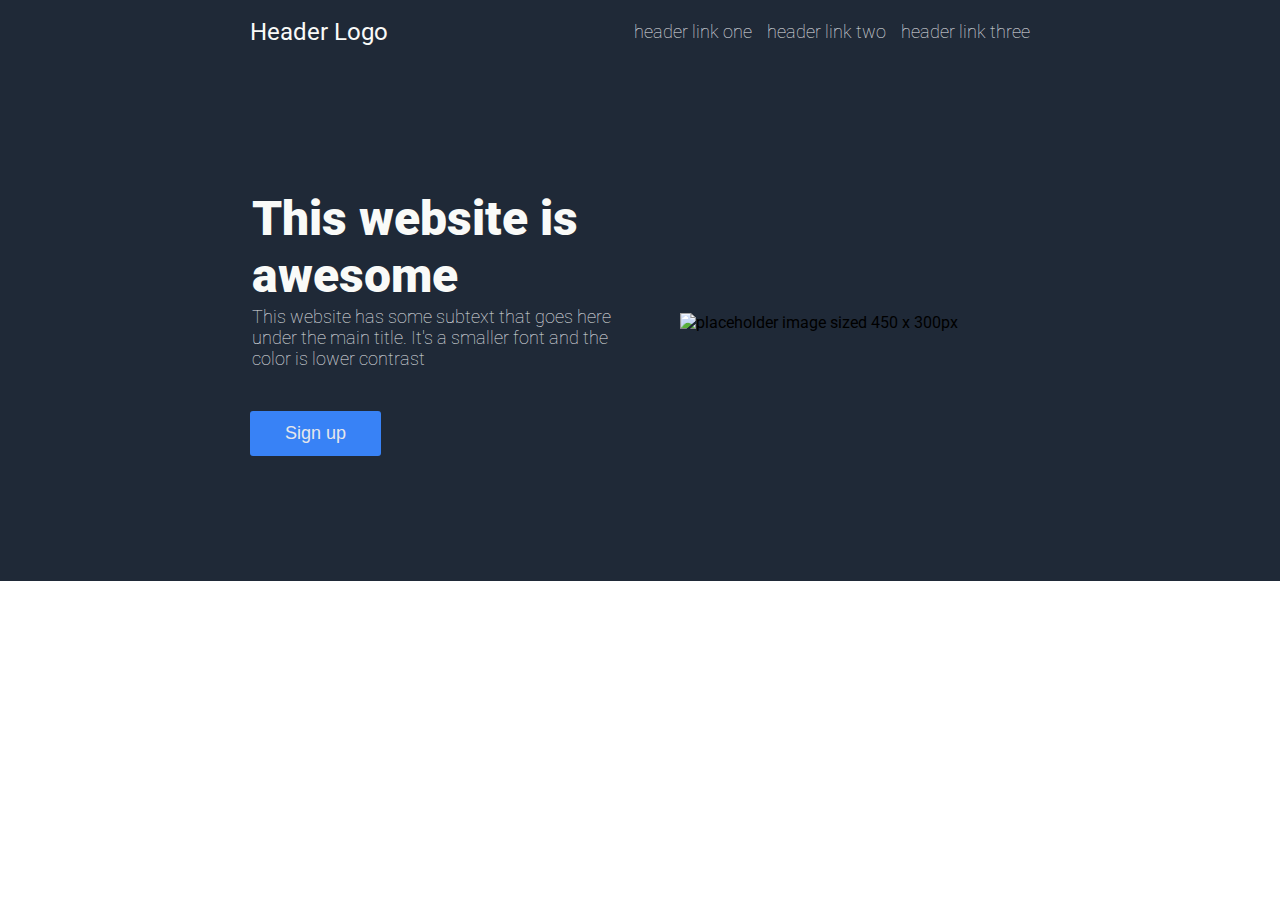
==== src/index.html @ 03d412c0 "added header and hero sections" ====
<!DOCTYPE html>
<html>
    <head>
        <meta charset="utf-8">
        <meta name="viewport" content="width=device-width">
        <title>Flex Landing Page</title>
        <link rel="stylesheet" href="./style.css">
        <link rel="preconnect" href="https://fonts.googleapis.com">
        <link rel="preconnect" href="https://fonts.gstatic.com" crossorigin>
        <link href="https://fonts.googleapis.com/css2?family=Roboto:ital,wght@0,100;0,300;0,400;0,700;0,900;1,300&display=swap" rel="stylesheet">
    </head>
    <body>

        <div class="blue-container">
            <div class="header">

                <div class="header-logo">Header Logo</div>

                <ul class="link-list">
                    <li class="link-item">header link one</li>
                    <li class="link-item">header link two</li>
                    <li class="link-item">header link three</li>
                </ul>

            </div>

            <div class="hero">
                <div class="hero-left">
                    <h1>This website is awesome</h1>
                    <p>This website has some subtext that goes here under the main title. It's a smaller font and the color is lower contrast</p>
                    <button>Sign up</button>
                </div>
                <div class="hero-right">
                    <img src="https://via.placeholder.com/450x300" alt="placeholder image sized 450 x 300px">
                </div>

            </div>
        </div>
        <div class="random-info-container">

        </div>

        <div class="inspiring-container">

        </div>

        <div class="call-to-container"></div>

        <div class="footer">

        </div>
    </body>
</html>
---- src/style.css ----
body {
    font-family: Roboto, sans-serif;
    padding: 0px;
    margin: 0;
}
.blue-container {
    background-color: #1F2937;
    padding-right: 250px;
    padding-left: 250px;
}
.header {
    display: flex;
    background-color: #1F2937;
    justify-content: space-between;
    align-items: center;
    padding-top: 5px;
    padding-bottom: 5px;
}

ul.link-list {
    display: flex;
    gap: 15px;
}

.header-logo {
    font-size: 24px;
    color: #F9FAF8;
}

.link-item {
    list-style: none;
    color: #E5E7EB;
    font-size: 18px;
    font-weight: 100;
}

.hero {
    display: flex;
    align-items: center;
    padding: 125px 0px;
    justify-content: space-between;
    gap: 40px;
}

.hero-left {
    max-width: 50%;
    flex: 0 1 auto;
}

.hero-left > h1 {
    color: #F9FAF8;
    font-size: 48px;
    font-weight: 900;
    margin: 2px;
}

.hero-left > p {
    color: #E5E7EB;
    font-size: 18px;
    font-weight: 100;
    margin: 2px;
}

.hero-left > button {
    margin-top: 40px;
    background-color: #3882F6;
    padding: 12px 35px;
    border-radius: 3px;
    border: none;
    color: #E5E7EB;
    font-size: 18px;
    font-weight: 400;
}

.hero-right {
    flex: 2 0 auto;
}
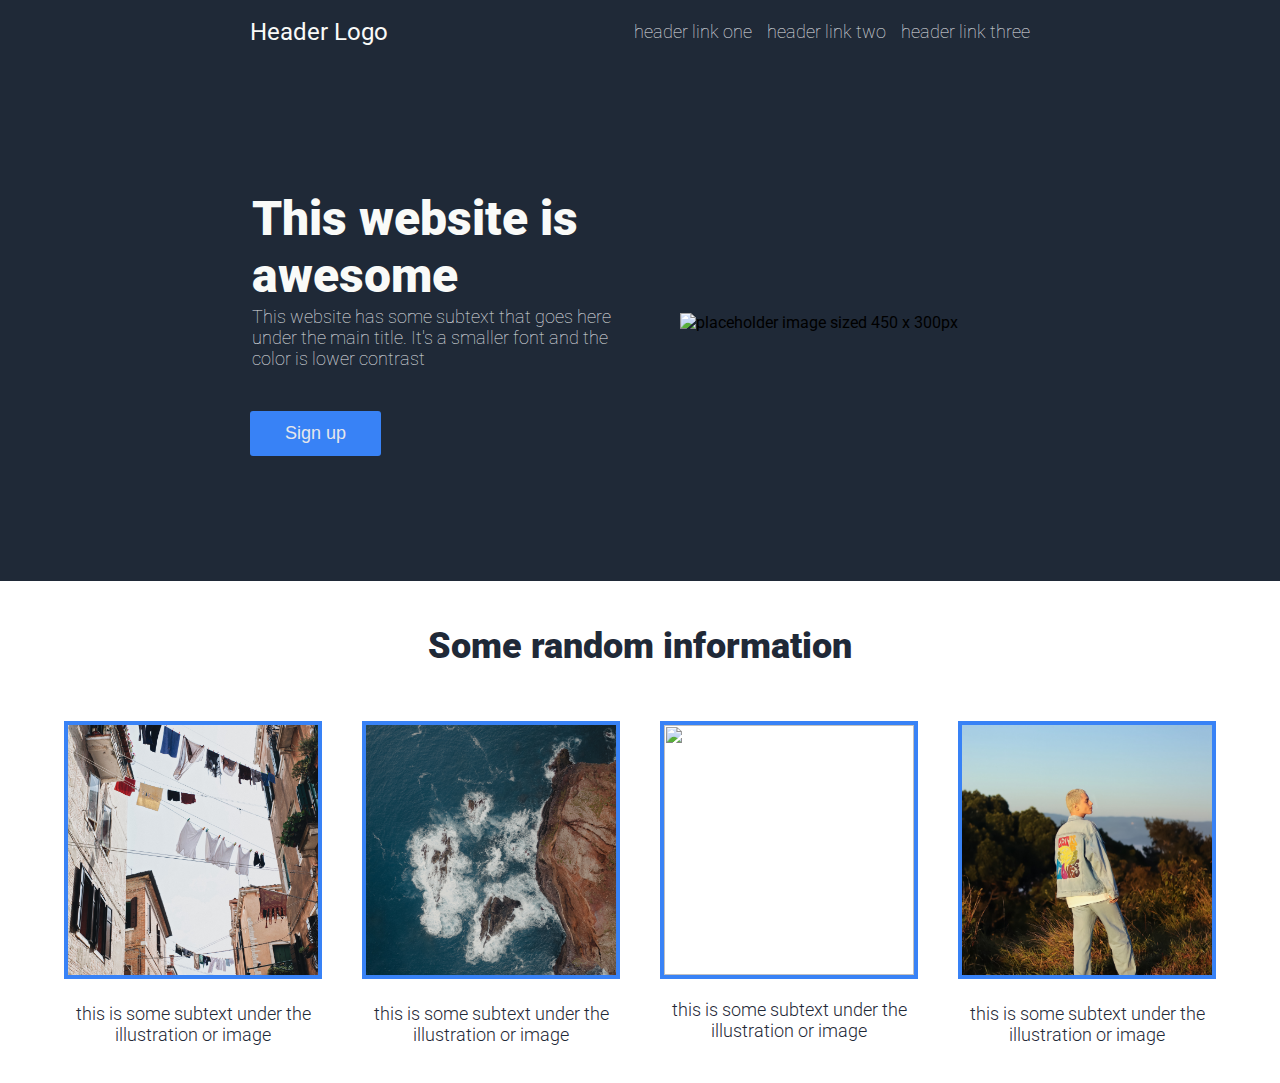
==== commit c5ccc970: "Finished landing page" ====
--- a/src/index.html
+++ b/src/index.html
@@ -37,7 +37,27 @@
             </div>
         </div>
         <div class="random-info-container">
+            <h1>Some random information</h1>
+            <div class="random-box-row">
+                <div class="random-box">
+                    <img src="../public/img1.jpg" alt="" class="box"/>
+                    <p class="random-box-info">this is some subtext under the illustration or image</p>
+                </div>
 
+                <div class="random-box">
+                    <img src="../public/img2.jpg" alt="" class="box"/>
+                    <p class="random-box-info">this is some subtext under the illustration or image</p>
+                </div>
+                <div class="random-box">
+                    <img src="../public/img3.jpg" alt="" class="box"/>
+                    <p class="random-box-info">this is some subtext under the illustration or image</p>
+                </div>
+                <div class="random-box">
+                    <img src="../public/img4.jpg" alt="" class="box"/>
+                    <p class="random-box-info">this is some subtext under the illustration or image</p>
+                </div>
+
+            </div>
         </div>
 
         <div class="inspiring-container">
--- a/src/style.css
+++ b/src/style.css
@@ -75,3 +75,43 @@
 .hero-right {
     flex: 2 0 auto;
 }
+
+.random-info-container {
+    background-color: #FFF;
+    padding: 20px 320px;
+    display: flex;
+    flex-direction: column;
+    align-items: center;
+    gap: 30px;
+
+}
+
+.random-info-container > h1 {
+    font-size: 36px;
+    font-weight: 900;
+    color: #1F2937;
+}
+
+.random-box-row {
+    display: flex;
+    flex-direction: row;
+    gap: 40px;
+    justify-content: space-between;
+}
+
+.box {
+    width: 250px;
+    height: 250px;
+    object-fit: cover;
+    border: 4px solid #3882F6;
+}
+
+
+.random-box > p {
+    margin-top: 20px;
+    font-size: 18px;
+    font-weight: 300;
+    color: #1F2937;
+    text-align: center;
+}
+
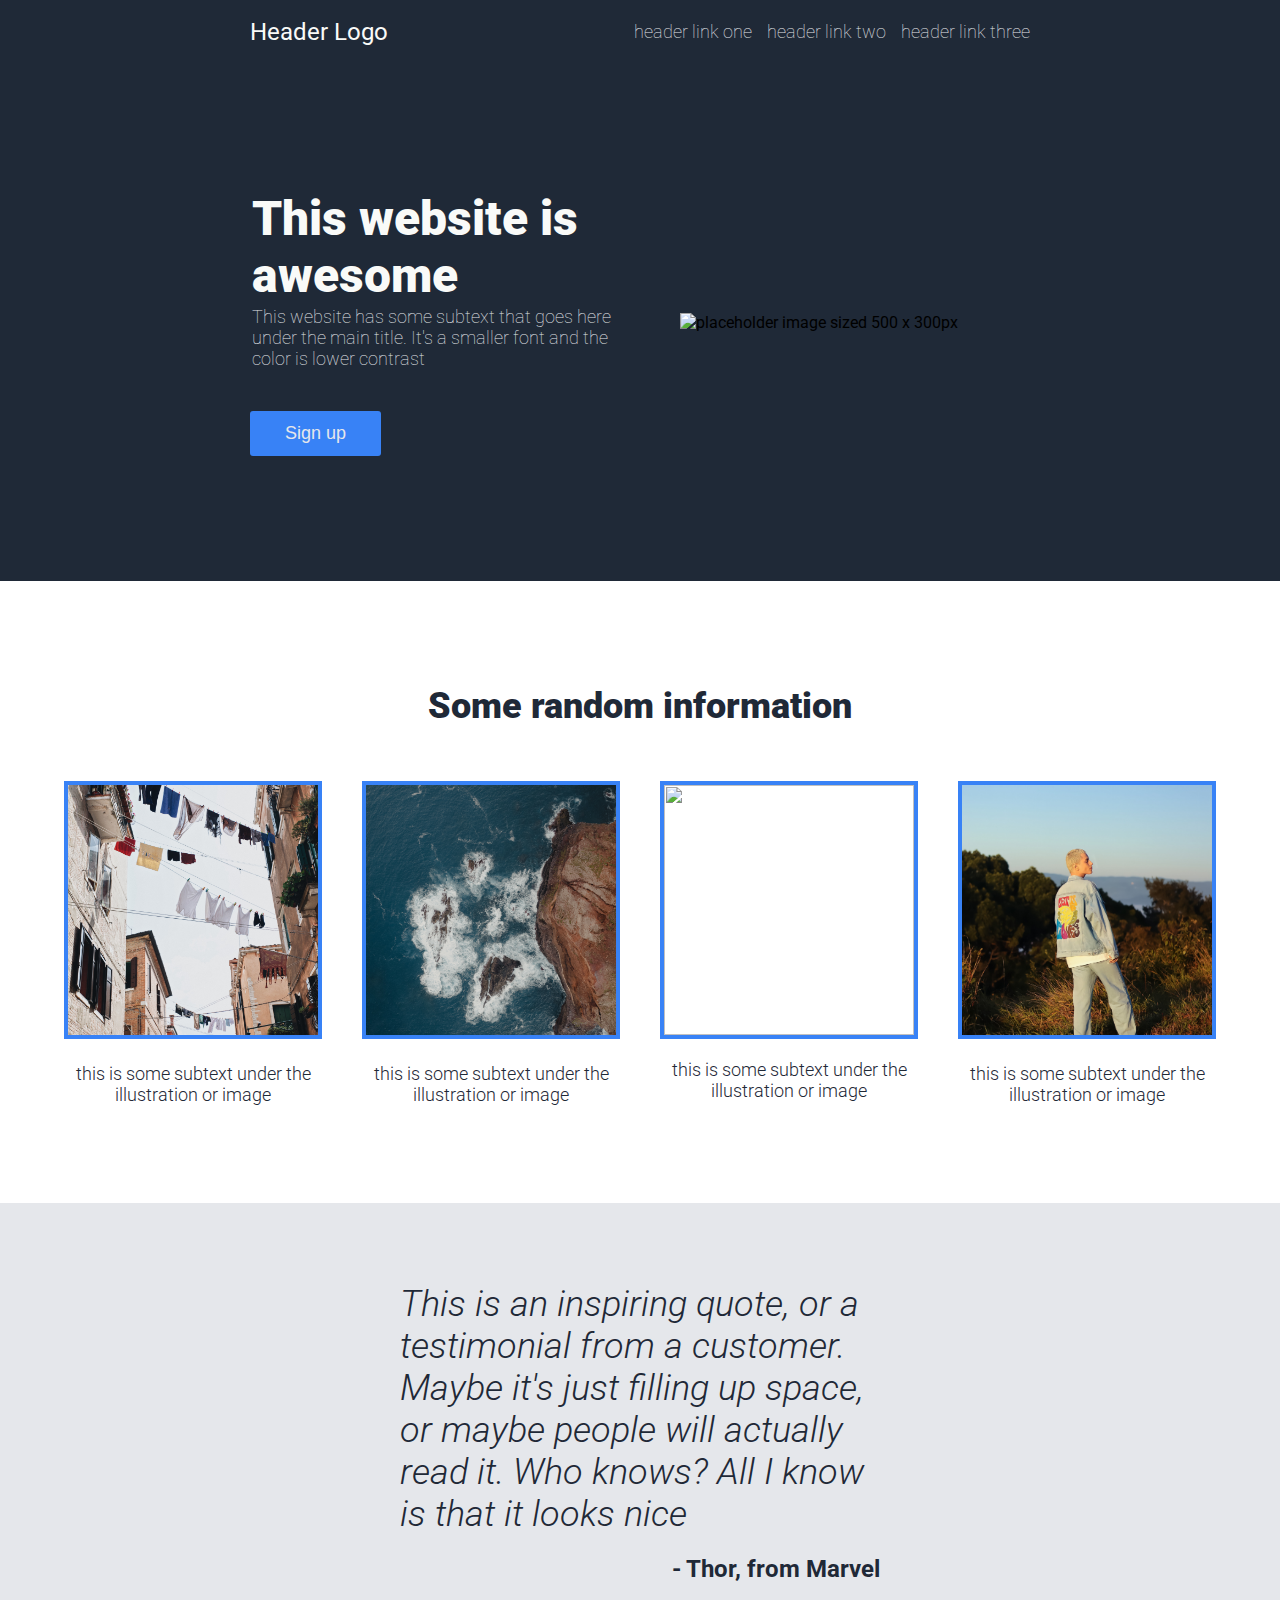
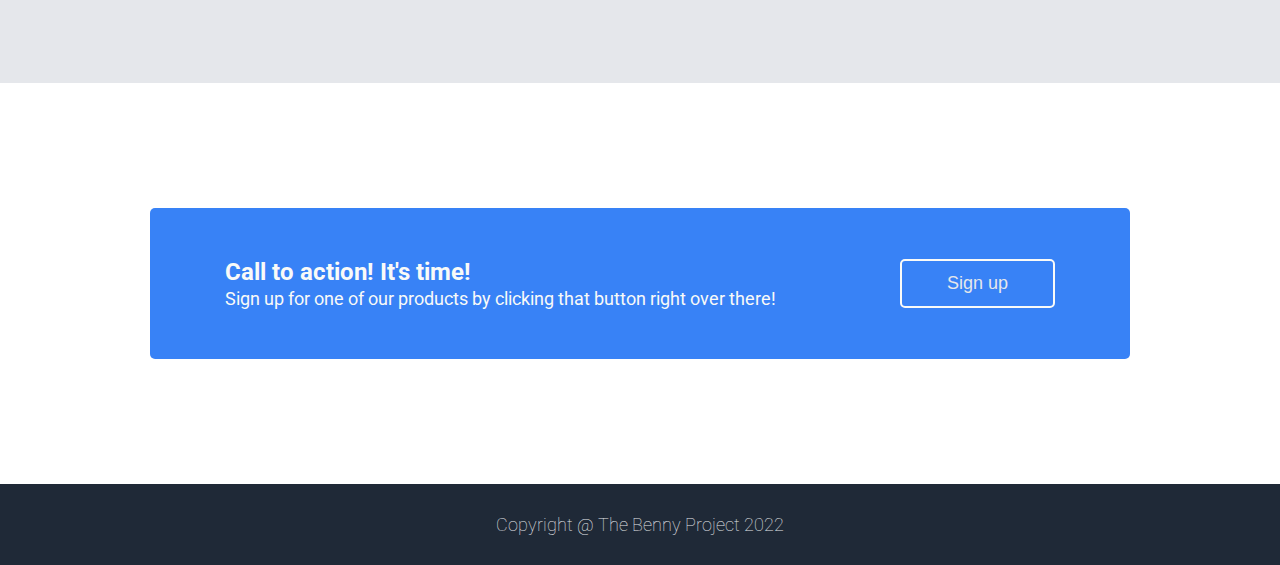
==== commit 537c1f0e: "finished git landing page" ====
--- a/src/index.html
+++ b/src/index.html
@@ -31,7 +31,7 @@
                     <button>Sign up</button>
                 </div>
                 <div class="hero-right">
-                    <img src="https://via.placeholder.com/450x300" alt="placeholder image sized 450 x 300px">
+                    <img src="https://via.placeholder.com/500x250" alt="placeholder image sized 500 x 300px">
                 </div>
 
             </div>
@@ -61,13 +61,29 @@
         </div>
 
         <div class="inspiring-container">
+            <h1>This is an inspiring quote, or a testimonial from a customer. Maybe it's just filling up space, or maybe people will actually read it. Who knows? All I know is that it looks nice</h1>
+            <div class="go-right">
+                <h2>- Thor, from Marvel</h2>
+            </div>
+        </div>
+
+        <div class="call-to-container">
+            
+            <div class="call-left">
+                <h1>Call to action! It's time!</h1>
+                <p>Sign up for one of our products by clicking that button right over there!</p>
+
+            </div>
+            <button class="call-right">
+                Sign up
+            </button>
 
         </div>
 
-        <div class="call-to-container"></div>
-
         <div class="footer">
-
+            <h1>
+            Copyright @ The Benny Project 2022
+            </h1>
         </div>
     </body>
 </html>
--- a/src/style.css
+++ b/src/style.css
@@ -78,7 +78,7 @@
 
 .random-info-container {
     background-color: #FFF;
-    padding: 20px 320px;
+    padding: 80px 320px;
     display: flex;
     flex-direction: column;
     align-items: center;
@@ -115,3 +115,85 @@
     text-align: center;
 }
 
+
+.inspiring-container {
+    display: flex;
+    flex-direction: column;
+    align-items: center;
+    justify-content: center;
+    padding: 80px 400px;
+    background-color: #E5E7EB;
+}
+
+.inspiring-container > h1 {
+    font-size: 36px;
+    font-weight: 300;
+    font-style: italic;
+    color: #1F2937;
+    margin: 0px;
+}
+
+.go-right {
+    width: 100%;
+    display: flex;
+    justify-content: flex-end;
+}
+
+.go-right > h2 {
+    font-size: 24px;
+    color: #1F2937;
+    font-weight: 700;
+}
+
+
+.call-to-container {
+    margin: 125px 150px;
+    padding: 50px 75px; 
+    border-radius: 5px;
+    background-color: #3882F6;
+    display: flex;
+    justify-content: space-between;
+    align-items: center;
+}
+
+.call-left > h1 {
+    margin: 0px;
+    font-size: 24px;
+    font-weight: 700px;
+    color: #F9FAF8;
+}
+
+.call-left > p {
+    margin: 0px;
+    margin-top: 2px;
+    color: #F9FAF8;
+    font-size: 18px;
+    font-weight: 300px;
+}
+
+.call-right {
+    background-color: #3882F6;
+    padding: 12px 45px;
+    border-radius: 5px;
+    border: 2px solid #F9FAF8;
+    color: #E5E7EB;
+    font-size: 18px;
+    font-weight: 400;
+
+}
+
+.footer {
+    background-color: #1F2937;
+    display: flex;
+    justify-content: center;
+    align-items: center;
+    padding: 30px 250px;
+}
+
+.footer > h1 {
+    font-size: 18px;
+    color: #E5E7EB;
+    font-weight: 100;
+    text-align: center;
+    margin: 0px;
+}
